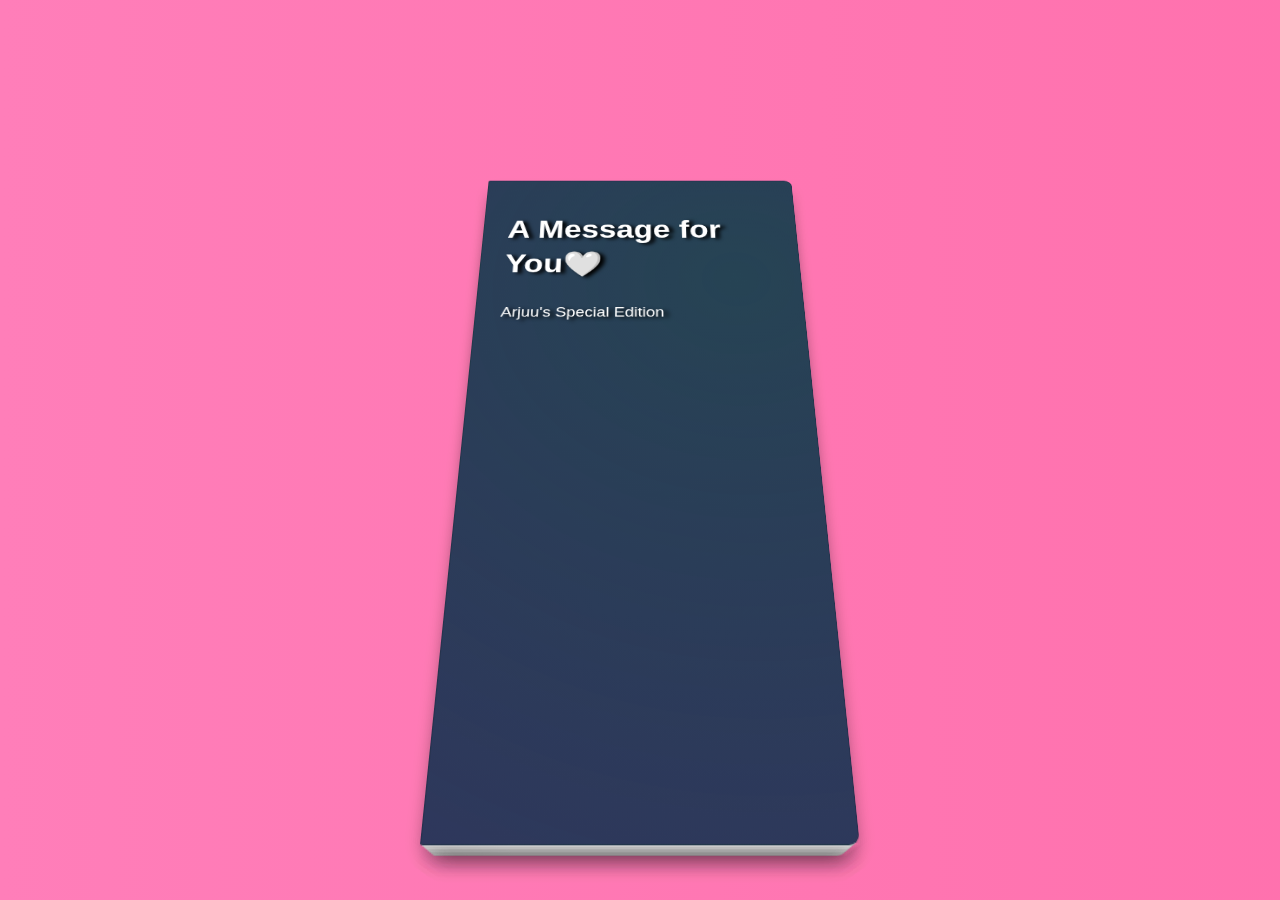
==== book.html @ f022c71c "Update book.html" ====
<!DOCTYPE html>
<html lang="en">
  <head>
    <meta charset="UTF-8" />
    <meta name="viewport" content="width=device-width, initial-scale=1.0" />
    <title>Message to Alina</title>
     <style>
      * {
  box-sizing: border-box;
}

body {
  margin: 0;
  display: flex;
  min-height: 100dvh;
  perspective: 1000px;
  font: 1em/1.4 "Poppins", sans-serif;
  overflow: hidden;
  color: hsl(180 68% 5%);
  background-image: radial-gradient(
      circle farthest-corner at 50% 50%,
      hsl(187 20% 88%) 30%,
      hsl(149 20% 94%) 100%
  );
}

.book {
  position: relative;
  display: flex;
  margin: auto;
  width: 42cqmin; /* Increased width */
  pointer-events: none;
  transform-style: preserve-3d;
  transition: translate 1s;
  translate: calc(min(var(--c), 1) * 50%) 0%;
  rotate: 1 0 0 30deg;
}

.page {
  --thickness: 4;
  flex: none;
  display: flex;
  width: 100%;
  font-size: 2.2cqmin; /* Slightly increased font size */
  pointer-events: all;
  user-select: none;
  transform-style: preserve-3d;
  transform-origin: left center;
  transition: transform 1s,
      rotate 1s ease-in calc((min(var(--i), var(--c)) - max(var(--i), var(--c))) * 50ms);
  translate: calc(var(--i) * -100%) 0px 0px;
  transform: translateZ(calc((var(--c) - var(--i) - 0.5) * calc(var(--thickness) * 0.23cqmin)));
  rotate: 0 1 0 calc(clamp(0, var(--c) - var(--i), 1) * -180deg);
}

.front,
.back {
  position: relative;
  flex: none;
  width: 100%;
  backface-visibility: hidden;
  overflow: hidden;
  background-color: #fff;
  translate: 0px;
}

.back {
  translate: -100% 0;
  rotate: 0 1 0 180deg;
}

.book {
  counter-reset: page -1;
}

.book a {
  color: inherit;
}

.page {
  box-shadow: 0em 0.5em 1em -0.2em #00000020;
}

.front,
.back {
  display: flex;
  flex-flow: column wrap;
  justify-content: space-between;
  padding: 2em;
  border: 1px solid #0002;
}

.front:has(img),
.back:has(img) {
  padding: 0;
}

.front img,
.back img {
  width: 100%;
  height: 100%;
  object-fit: cover;
}

.front::after,
.back::after {
  position: absolute;
  bottom: 1em;
  counter-increment: page;
  content: counter(page) ".";
  font-size: 0.8em;
}

.cover::after {
  content: "";
}

.front::after {
  right: 1em;
}

.front {
  background: linear-gradient(to left, #f7f7f7 80%, #eee 100%);
  border-radius: 0.1em 0.5em 0.5em 0.1em;
}

.back::after {
  left: 1em;
}

.back {
  background-image: linear-gradient(to right, #f7f7f7 80%, #eee 100%);
  border-radius: 0.5em 0.1em 0.1em 0.5em;
}

.cover {
  background: radial-gradient(
          circle farthest-corner at 80% 20%,
          hsl(150 80% 20% / 0.3) 0%,
          hsl(170 60% 10% / 0.1) 100%
      ),
      hsl(231, 32%, 29%) url("./cover.jpg") 50% / cover;
  color: hsl(0, 100%, 30%); /* Dark red text color for cover page */
}

h1,
h2,
h3 {
  margin-bottom: 1px;
  color: hsl(0, 100%, 30%); /* Dark red heading color */
}

p {
  margin-top: 1px;
  margin-bottom: 8px;
  line-height: 1.4;
  color: hsl(0, 100%, 30%); /* Dark red text color for paragraphs */
}

.front,
.back {
  padding: 1.5em;
  color: hsl(0, 100%, 30%); /* Dark red text color for front and back pages */
}

.book {
  width: 40cqmin; /* Slightly increased width */
}

.page {
  font-size: 2cqmin; /* Slightly increased font size */
}

p:last-child {
  margin-bottom: 0;
}

.front,
.back {
  display: flex;
  flex-direction: column;
  justify-content: flex-start;
  padding: 1.5em;
}

h2 {
  margin-bottom: 5px;
}

p {
  margin-top: 5px;
  line-height: 1.4;
}


body {
  margin: 0;
  display: flex;
  min-height: 100dvh;
  perspective: 1000px;
  font: 1em/1.4 "Poppins", sans-serif;
  overflow: hidden;
  color: hsl(180 68% 5%);
  background: linear-gradient(to right, #ff7eb9, #ff65a3, #ff165d);
  background-size: 400% 400%;
  animation: gradientAnimation 10s ease infinite;
}

@keyframes gradientAnimation {
  0% {
    background-position: 0% 50%;
  }
  50% {
    background-position: 100% 50%;
  }
  100% {
    background-position: 0% 50%;
  }
}

/* Emoji Animation */
.emoji {
  position: absolute;
  font-size: 3rem;
  opacity: 0;
  animation: floatEmojis 6s ease-in-out infinite;
}

@keyframes floatEmojis {
  0% {
    transform: translateY(100px);
    opacity: 1;
  }
  50% {
    transform: translateY(-100px) rotate(20deg);
    opacity: 0.7;
  }
  100% {
    transform: translateY(100px);
    opacity: 1;
  }
}

/* Add random timing for each emoji */
.emoji:nth-child(1) {
  animation-delay: 0s;
  left: 10%;
}
.emoji:nth-child(2) {
  animation-delay: 1s;
  left: 20%;
}
.emoji:nth-child(3) {
  animation-delay: 2s;
  left: 30%;
}
.emoji:nth-child(4) {
  animation-delay: 3s;
  left: 40%;
}
.emoji:nth-child(5) {
  animation-delay: 4s;
  left: 50%;
}
.emoji:nth-child(6) {
  animation-delay: 5s;
  left: 60%;
}
.emoji:nth-child(7) {
  animation-delay: 6s;
  left: 70%;
}
.emoji:nth-child(8) {
  animation-delay: 7s;
  left: 80%;
}
.emoji:nth-child(9) {
  animation-delay: 8s;
  left: 90%;
}


     </style>
  </head>
  <body>
    <div class="book">
      <div class="page">
        <div class="front cover">
          <h1
            style="
              color: rgb(255, 255, 255);
              text-shadow: 5px 2px 5px rgb(0, 0, 0);
            "
          >
            A Message for You🤍
          </h1>

          <p
            style="
              color: rgb(255, 255, 255);
              text-shadow: 5px 2px 5px rgb(0, 0, 0);
            "
          >
            <br />Arjuu's Special Edition
          </p>
        </div>
        <div class="back">
          <h2>A Special Beginning ❤️✨</h2>

       <p>Some people come into our lives unexpectedly, yet leave a lasting impact. You are one of those rare souls who make every moment feel a little more special.

        From the very first conversation, something about you stood out—your kindness, your charm, and the effortless way you make the world around you brighter.
        
        This isn’t just a collection of words; it’s a small way of showing how much you mean to me. A way to remind you that you are appreciated, admired, and truly special.
        
        So, here’s to us—our conversations, our connection, and the beautiful moments yet to come. 💖</p>

          <p>
            Play Video Before Start Reading... <br />Since we connect in
            Instagram on January 8th, 2021, ....
          </p>
        </div>
      </div>
      <!--2nd page-->
      <div class="page">
        <div class="front">
          <h2>From Strangers to Something Special ❤️✨</h2>
          <p>
            It’s incredible to think how, just a few days ago, I didn’t even know you. Meeting you through [platform] was a moment of fate that I’ll always be grateful for.

At first, I wasn’t sure how we’d connect, what we’d talk about, or what kind of person you’d be. But now, after spending time with you, I’ve realized something truly special—

You’re absolutely amazing. 💖

Your words, your kindness, and the way you make me smile have already made a place in my heart. I never expected to meet someone like you, but now, I can’t imagine not having you in my life.

Maybe it was destiny, or maybe it was just luck—but whatever it was, I’m glad it brought me to you. 💕
          </p>
        </div>
        <div class="back">
          <img src="./1.jpg" alt="Img 1" />
        </div>
      </div>
      <!--3rd page-->
      <div class="page">
        <div class="front">
          <h2>The Magic of You ✨💖</h2>
          <p>
            There’s a charm about you, a beauty that words can hardly capture. It’s in the sparkle of your eyes, the warmth of your smile, and the effortless way you light up every moment. Every little thing about you feels so perfect, so mesmerizing, that I often wonder—

            Were you crafted as a masterpiece?
            
            It’s as if the universe took its time, carefully shaping someone as wonderful as you, just to make the world a little brighter. And trust me, you do. Every single day. 💕
            
            Your presence feels like a soft melody, soothing yet unforgettable. The way you carry yourself, the kindness in your heart, and the purity in your soul make you even more special. It’s not just about how beautiful you look—it’s about how beautiful you truly are.
            
            Every time I see you, I’m reminded that some things in life are simply magical, and you, without a doubt, are one of them. ✨💖
          </p>
        </div>
        <div class="back">
          <h2>The Strength Within You 💫✨</h2>
          <p>
            Beyond your beauty, what truly stands out is your dedication, hard work, and passion. You’re not just someone to admire for how you look—you’re an inspiration. The way you stay focused, chase your dreams, and give your best in everything makes me respect you even more.

You are a true leader.

Your confidence, kindness, and strength set you apart. You don’t just follow a path—you create one. Seeing your determination reminds me that true beauty isn’t just about appearance, but about the fire within you. And that’s what makes you truly incredible. 💖✨

No challenge is too big for you, and no goal is out of reach. You inspire those around you to be better, to dream bigger, and to believe in themselves. Watching you grow and achieve so much makes me proud to know you. 🌟
          </p>
        </div>
      </div>
      <!--4th page-->
      <div class="page">
        <div class="front">
          <h2>The Best Part of My Day🤞💖</h2>
          <p>
            Talking to you has quickly become one of the highlights of my day. Every time I see a message from you, I can’t help but smile—it’s like a little spark of happiness. No matter how my day is going, our conversations make everything feel lighter and brighter.

            You have a way of making the simplest moments special.
            
            It’s not just about how beautiful you are; it’s the warmth, kindness, and charm in the way you talk. Your words have a magic that makes me feel at ease, and your presence alone brings joy.
            
            I never knew a conversation could mean so much, but with you, it does. 💕
          </p>
        </div>
        <div class="back">
          <img src="IMG-20250214-WA0021.jpg" alt="Img 1" />
        </div>
      </div>
      <!--5th page-->
      <div class="page">
        <div class="front">
          <h1>A Wish from the Heart 💫💖</h1>
          <p>
            Sometimes, I find myself wishing I could meet you in person, just to see the smile that brightens my day and hear the voice that makes everything feel lighter. Maybe it’s a long shot, but the thought still lingers.

            Even though we’ve only known each other for a short time, I hope you won’t forget me. Our moments, our conversations—they mean more to me than you might realize.
            
            No matter what happens, I truly wish you a life filled with happiness, peace, and everything you deserve. 💕
            
            You are someone special, and I hope life gives you endless reasons to smile. No matter where we go from here, I’ll always be grateful for the time we’ve shared. And if fate ever allows, maybe one day our paths will cross for real. ✨
          </p>
        </div>
        <div class="back">
          <h1>Always Here for You 💖✨</h1>
          <p>
            You are an inspiration, and I want you to know that I’ll always be here for you, no matter what. If you ever need anything—someone to listen, someone to support you, or just someone to make you smile—I’m just a message away.

            My time is yours whenever you need it.
            
            Life can be unpredictable, but I hope you never feel alone. Whether it’s a good day or a tough one, I’ll always be here to cheer you on, to remind you how amazing you are.
            
            You deserve nothing but happiness, and if I can be a small part of that, I’d be honored. No matter where life takes us, just know that you’ll always have someone who cares—someone who truly believes in you. 💕
          </p>
        </div>
      </div>
      <!--6th page-->
      <div class="page">
        <div class="front">
          <h2>The Beauty of You ✨💖</h2>
          <p>
            Can we take a moment to appreciate how effortlessly stunning you look in anything you wear? It’s not just the clothes—it’s the confidence, the grace, and the way you carry yourself that make you truly unforgettable.

            You have a presence that turns heads and a charm that captivates hearts.
            
            There’s something about you that draws people in—maybe it’s your elegance, your warmth, or just the way you light up any room you walk into. Whatever it is, it’s undeniable, and it makes you absolutely perfect in every way.
            
            But beyond your beauty, it’s your kindness and the way you make others feel special that truly set you apart. You radiate positivity, and your energy is something rare and precious.
            
            No matter where you are or what you do, you leave a lasting impression. You are not just beautiful—you are extraordinary. 💖✨
          </p>
        </div>
        <div class="back">
          <h2>Absolutely Breathtaking ✨💖</h2>
          <p>
            In everything you wear, you are nothing short of breathtaking. It’s not just about your looks—it’s the way you carry yourself with such confidence and grace that makes you truly mesmerizing.

            I’m completely in awe of you.
            
            Your presence alone can brighten any space, and your energy is simply magnetic. The way you move, the way you smile, and the way you make others feel at ease—it’s all part of your undeniable charm.
            
            You don’t just turn heads; you leave lasting impressions. There’s something so effortlessly captivating about you that makes it impossible to look away.
            
            You are not just beautiful—you are a work of art, inside and out. 💕✨
          </p>
        </div>
      </div>
      <!--7th page-->
      <div class="page">
        <div class="front">
          <h2>Grateful for You🌹❤</h2>
          <p>
            I just wanted to take a moment to let you know how much I appreciate you. From the very start, you’ve been someone truly special—someone I admire more than words can express.

            Meeting you, even for a short time, has been a gift.
            
            Your kindness, your presence, and the way you make every conversation feel meaningful mean more to me than you know. I’m grateful that our paths crossed, and no matter what the future holds, I’ll always be thankful for you.
            
            Some people leave a mark on our hearts without even trying—and you are one of them. 💕
          </p>
        </div>
        <div class="back">
          <h2>Will You Be Mine? ❤️✨</h2>
          <p>From the moment we started talking, you’ve been on my mind in the best way possible. Your kindness, your beauty, your energy—everything about you feels so special to me.

            You make my world brighter, my days better, and my heart a little fuller.
            
            I don’t know what the future holds, but I do know one thing—I’d love to have you by my side. So, here’s my question, straight from the heart…
            
            Will you be mine? 💖💕 </p>
        </div>
      </div>

      <div class="page">
        <div class="front">
          <img src="./4.png" alt="Img 1" />
        </div>
        <div class="back cover">
          <h3>Cutest Queen</h3>
          <p>
            Content:By ur Arjuuu❤️<br /><a
              href=""
              target="_blank"
              rel="nofollow"></a>

            <br />
          </p>
        </div>
      </div>
    </div>


    <div class="emoji">❤️‍🔥</div>
<div class="emoji">🫶🏻</div>
<div class="emoji">❤️</div>
<div class="emoji">😘</div>
<div class="emoji">👨‍❤️‍💋‍👨</div>
<div class="emoji">💓</div>
<div class="emoji">❣️</div>
<div class="emoji">💘</div>
<div class="emoji">💖</div>
<div class="emoji">💙</div>
<div class="emoji">💚</div>
<div class="emoji">🥰</div>
<div class="emoji">💗</div>

<script>
  const flipBook = (elBook) => {
    elBook.style.setProperty("--c", 0); // Set current page
    elBook.querySelectorAll(".page").forEach((page, idx) => {
      page.style.setProperty("--i", idx);
      page.addEventListener("click", (evt) => {
        if (evt.target.closest("a")) return;
        const curr = evt.target.closest(".back") ? idx : idx + 1;
        elBook.style.setProperty("--c", curr);
      });
    });
  };
  
  document.querySelectorAll(".book").forEach(flipBook);
  
</script>
 
  </body>
</html>
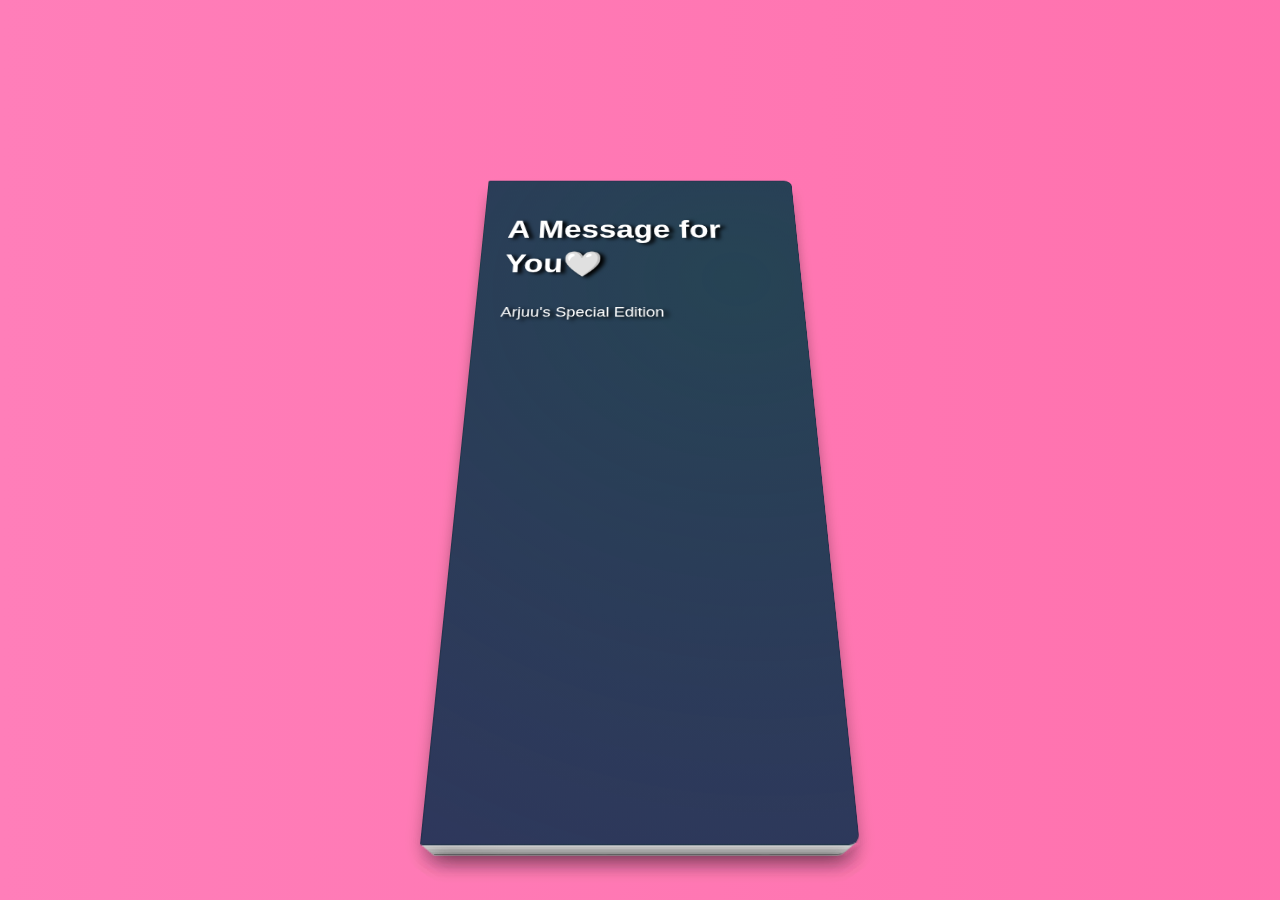
==== commit b72759db: "Update book.html" ====
--- a/book.html
+++ b/book.html
@@ -338,7 +338,7 @@
           </p>
         </div>
         <div class="back">
-          <img src="./1.jpg" alt="Img 1" />
+          <img src="IMG-20250214-WA0023.jpg" alt="anenuu" />
         </div>
       </div>
       <!--3rd page-->
@@ -385,7 +385,7 @@
           </p>
         </div>
         <div class="back">
-          <img src="IMG-20250214-WA0021.jpg" alt="Img 1" />
+          <img src="IMG-20250214-WA0022.jpg" alt="anennu" />
         </div>
       </div>
       <!--5th page-->
@@ -474,7 +474,7 @@
 
       <div class="page">
         <div class="front">
-          <img src="./4.png" alt="Img 1" />
+          <img src="IMG-20250214-WA0021.jpg" alt="ajuuu" />
         </div>
         <div class="back cover">
           <h3>Cutest Queen</h3>
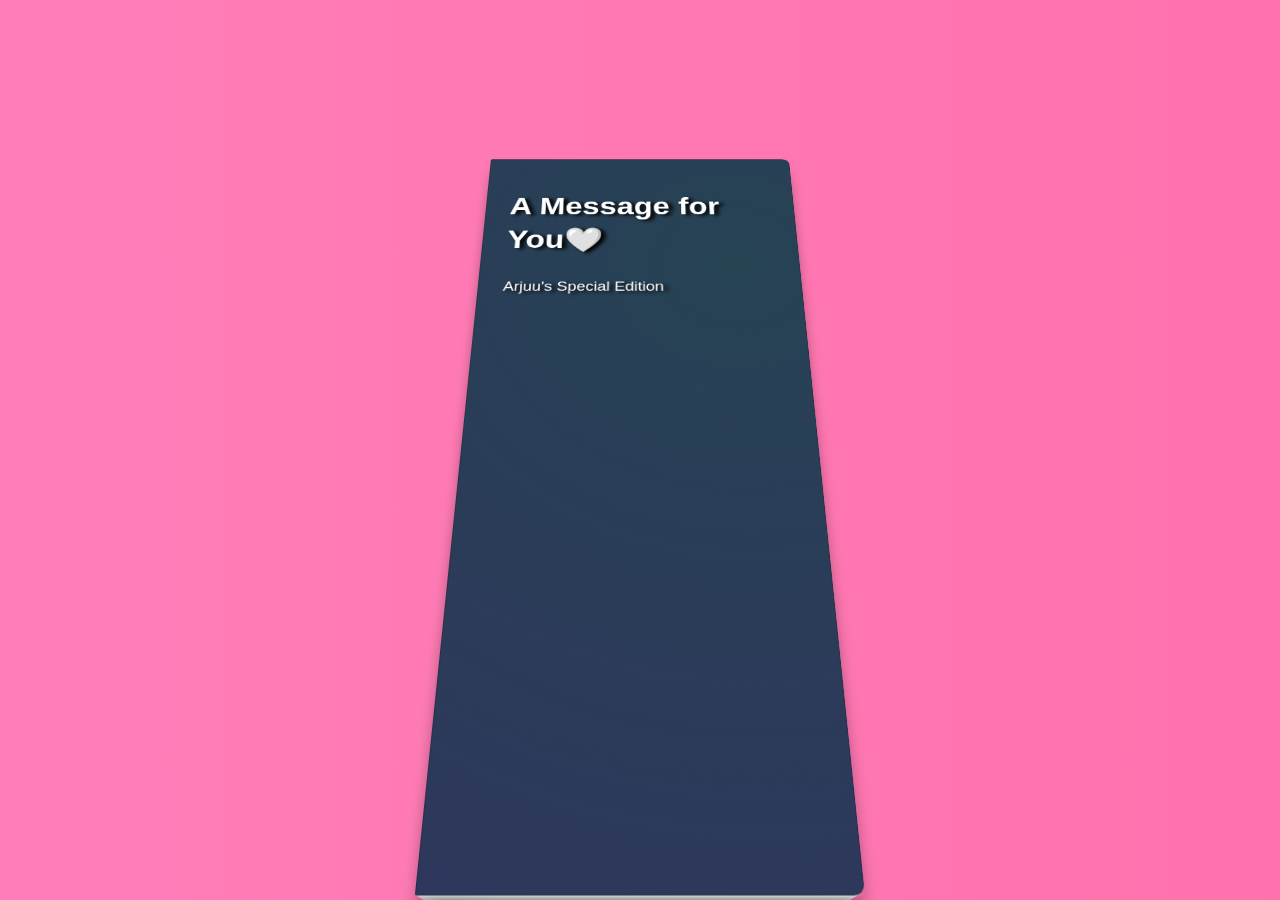
==== commit af01f056: "Update book.html" ====
--- a/book.html
+++ b/book.html
@@ -67,6 +67,7 @@
 .back {
   translate: -100% 0;
   rotate: 0 1 0 180deg;
+  color:white;
 }
 
 .book {
@@ -315,10 +316,6 @@
         
         So, here’s to us—our conversations, our connection, and the beautiful moments yet to come. 💖</p>
 
-          <p>
-            Play Video Before Start Reading... <br />Since we connect in
-            Instagram on January 8th, 2021, ....
-          </p>
         </div>
       </div>
       <!--2nd page-->
@@ -326,7 +323,7 @@
         <div class="front">
           <h2>From Strangers to Something Special ❤️✨</h2>
           <p>
-            It’s incredible to think how, just a few days ago, I didn’t even know you. Meeting you through [platform] was a moment of fate that I’ll always be grateful for.
+            It’s incredible to think how, just a few days ago, I didn’t even know you. Meeting you was a moment of fate that I’ll always be grateful for.
 
 At first, I wasn’t sure how we’d connect, what we’d talk about, or what kind of person you’d be. But now, after spending time with you, I’ve realized something truly special—
 
@@ -354,7 +351,7 @@
             
             Your presence feels like a soft melody, soothing yet unforgettable. The way you carry yourself, the kindness in your heart, and the purity in your soul make you even more special. It’s not just about how beautiful you look—it’s about how beautiful you truly are.
             
-            Every time I see you, I’m reminded that some things in life are simply magical, and you, without a doubt, are one of them. ✨💖
+            We haven't spend alot of time in person  but the time with you felt like a lifetime.✨❤️
           </p>
         </div>
         <div class="back">
@@ -412,6 +409,12 @@
             Life can be unpredictable, but I hope you never feel alone. Whether it’s a good day or a tough one, I’ll always be here to cheer you on, to remind you how amazing you are.
             
             You deserve nothing but happiness, and if I can be a small part of that, I’d be honored. No matter where life takes us, just know that you’ll always have someone who cares—someone who truly believes in you. 💕
+            
+            I always dreamed of a girl who cares me like a baby now i have you.
+
+            The future we planned together will come true I'll make sure of that🫂.
+
+            The moment you held my hand my heart was going like a rollercoaster.
           </p>
         </div>
       </div>
@@ -443,6 +446,8 @@
             You don’t just turn heads; you leave lasting impressions. There’s something so effortlessly captivating about you that makes it impossible to look away.
             
             You are not just beautiful—you are a work of art, inside and out. 💕✨
+
+          
           </p>
         </div>
       </div>
